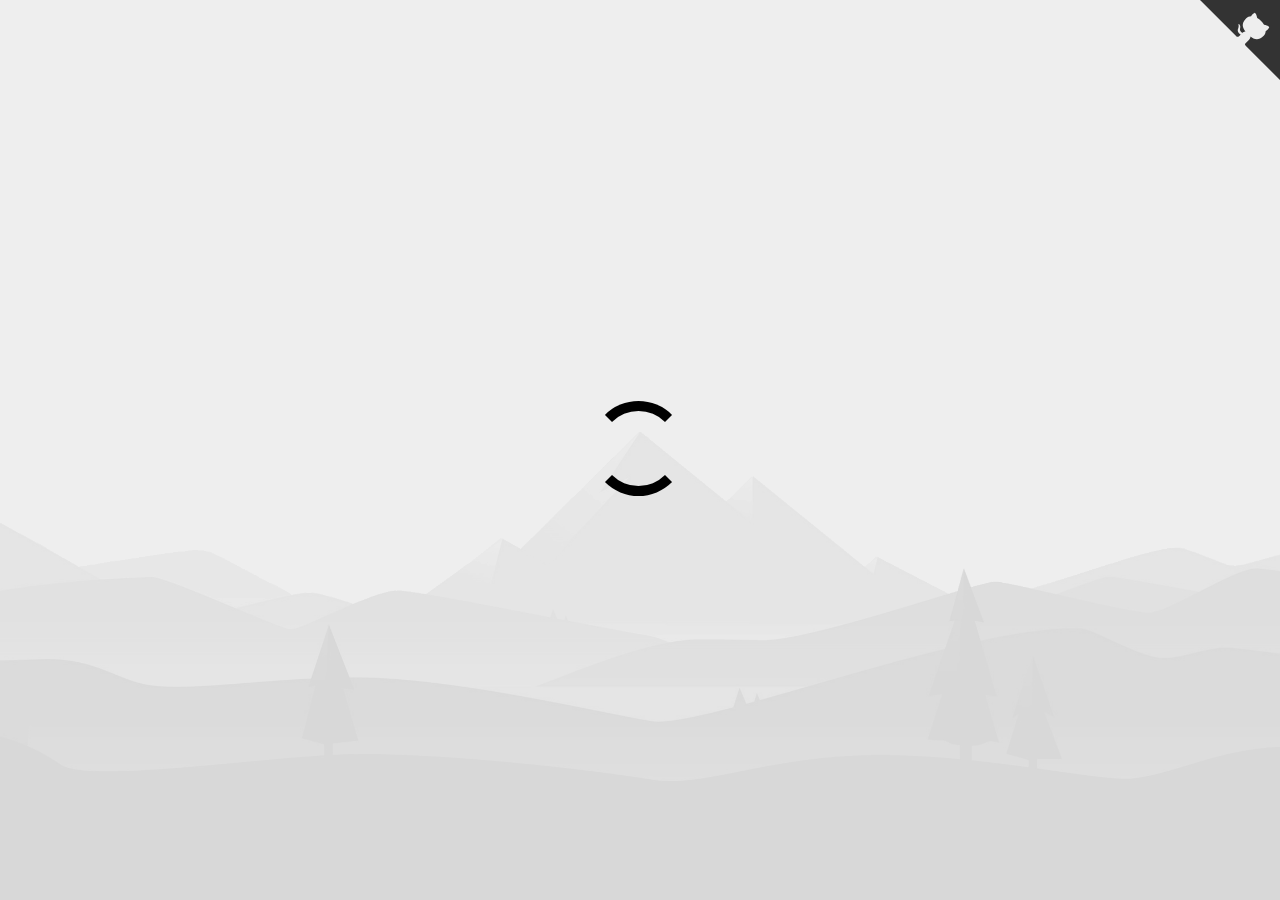
==== source/BlazorSite/wwwroot/index.html @ 9617e1ce "[Source] Small update to the GitHub Corner widget to better fit in the site's design" ====
﻿<!DOCTYPE html>
<html>
<head>

    <meta charset="utf-8" />
    <meta name="viewport" content="width=device-width" />
    <title>Emil's Dev Blog</title>

    <!-- HighlightJs -->
    <link rel="stylesheet" href="site/css/highlightjs.vs2015.css">
    <script src="site/js/highlight.pack.js"></script>
    <script src="site/js/highlight.interop.js"></script>

    <!-- GitHub Pages SPA helper -->
    <script src="site/js/gh-spa.js"></script>
    <script type="text/javascript">
        spa.handleRedirectFrom404();
    </script>

    <!-- Page loading animation -->
    <link rel="stylesheet" href="site/css/loader.css" />

    <!-- GitHub Corner -->
    <link rel="stylesheet" href="site/css/github-corner.css" />

    <!-- Theme -->
    <link rel="stylesheet" href="site/css/site.css" />

</head>
    <body>

        <!-- GitHub Corner -->
        <a href="https://github.com/petroemil" class="github-corner" aria-label="View source on GitHub">
            <svg width="80" height="80" viewBox="0 0 250 250" aria-hidden="true">
                <path d="M0,0 L115,115 L130,115 L142,142 L250,250 L250,0 Z"></path>
                <path d="M128.3,109.0 C113.8,99.7 119.0,89.6 119.0,89.6 C122.0,82.7 120.5,78.6 120.5,78.6 C119.2,72.0 123.4,76.3 123.4,76.3 C127.3,80.9 125.5,87.3 125.5,87.3 C122.9,97.6 130.6,101.9 134.4,103.2" fill="currentColor" style="transform-origin: 130px 106px;" class="octo-arm"></path>
                <path d="M115.0,115.0 C114.9,115.1 118.7,116.5 119.8,115.4 L133.7,101.6 C136.9,99.2 139.9,98.4 142.2,98.6 C133.8,88.0 127.5,74.4 143.8,58.0 C148.5,53.4 154.0,51.2 159.7,51.0 C160.3,49.4 163.2,43.6 171.4,40.1 C171.4,40.1 176.1,42.5 178.8,56.2 C183.1,58.6 187.2,61.8 190.9,65.4 C194.5,69.0 197.7,73.2 200.1,77.6 C213.8,80.2 216.3,84.9 216.3,84.9 C212.7,93.1 206.9,96.0 205.4,96.6 C205.1,102.4 203.0,107.8 198.3,112.5 C181.9,128.9 168.3,122.5 157.7,114.1 C157.9,116.9 156.7,120.9 152.7,124.9 L141.0,136.5 C139.8,137.7 141.6,141.9 141.8,141.8 Z" fill="currentColor" class="octo-body"></path>
            </svg>
        </a>

        <!-- App -->
        <app>
            <div id="loader"></div>
        </app>
        
        <!-- Blazor -->
        <script src="_framework/blazor.webassembly.js"></script>

    </body>
</html>
---- source/BlazorSite/wwwroot/site/css/highlightjs.vs2015.css ----
/*
 * Visual Studio 2015 dark style
 * Author: Nicolas LLOBERA <nllobera@gmail.com>
 */

.hljs {
  display: block;
  overflow-x: auto;
  padding: 0.5em;
  background: #1E1E1E;
  color: #DCDCDC;
}

.hljs-keyword,
.hljs-literal,
.hljs-symbol,
.hljs-name {
  color: #569CD6;
}
.hljs-link {
  color: #569CD6;
  text-decoration: underline;
}

.hljs-built_in,
.hljs-type {
  color: #4EC9B0;
}

.hljs-number,
.hljs-class {
  color: #B8D7A3;
}

.hljs-string,
.hljs-meta-string {
  color: #D69D85;
}

.hljs-regexp,
.hljs-template-tag {
  color: #9A5334;
}

.hljs-subst,
.hljs-function,
.hljs-title,
.hljs-params,
.hljs-formula {
  color: #DCDCDC;
}

.hljs-comment,
.hljs-quote {
  color: #57A64A;
  font-style: italic;
}

.hljs-doctag {
  color: #608B4E;
}

.hljs-meta,
.hljs-meta-keyword,
.hljs-tag {
  color: #9B9B9B;
}

.hljs-variable,
.hljs-template-variable {
  color: #BD63C5;
}

.hljs-attr,
.hljs-attribute,
.hljs-builtin-name {
  color: #9CDCFE;
}

.hljs-section {
  color: gold;
}

.hljs-emphasis {
  font-style: italic;
}

.hljs-strong {
  font-weight: bold;
}

/*.hljs-code {
  font-family:'Monospace';
}*/

.hljs-bullet,
.hljs-selector-tag,
.hljs-selector-id,
.hljs-selector-class,
.hljs-selector-attr,
.hljs-selector-pseudo {
  color: #D7BA7D;
}

.hljs-addition {
  background-color: #144212;
  display: inline-block;
  width: 100%;
}

.hljs-deletion {
  background-color: #600;
  display: inline-block;
  width: 100%;
}
---- source/BlazorSite/wwwroot/site/css/loader.css ----
﻿#loader {
    display: inline-block;
    position: absolute;
    top: 50%;
    left: 50%;
    margin-top: -50px;
    margin-left: -50px;
    width: 100px;
    height: 100px;
}

#loader:after {
    content: "";
    display: block;
    width: 75px;
    height: 75px;
    margin: 1px;
    border-radius: 50%;
    border: 10px solid #000000;
    border-color: #000000 transparent #000000 transparent;
    animation: loader 1.5s linear infinite;
}

@keyframes loader {
    0% {
        transform: rotate(0deg);
    }

    100% {
        transform: rotate(360deg);
    }
}
---- source/BlazorSite/wwwroot/site/css/github-corner.css ----
﻿.github-corner svg {
    fill: #333333;
    color: #EEEEEE;
    position: fixed;
    top: 0;
    right: 0;
    border: 0;
}

.github-corner:hover .octo-arm {
    animation: octocat-wave 560ms ease-in-out
}

@keyframes octocat-wave {
    0%,100% {
        transform: rotate(0)
    }

    20%,60% {
        transform: rotate(-25deg)
    }

    40%,80% {
        transform: rotate(10deg)
    }
}

@media (max-width:500px) {
    .github-corner:hover .octo-arm {
        animation: none
    }

    .github-corner .octo-arm {
        animation: octocat-wave 560ms ease-in-out
    }
}
---- source/BlazorSite/wwwroot/site/css/site.css ----
﻿body {
    background-image: url(../images/background.png);
    background-position: bottom;
    background-repeat: no-repeat;
    background-attachment: fixed;
    background-size:  contain;
    background-color: #EEEEEE;
    font-family: "Segoe UI","SegoeUI","Helvetica Neue",Helvetica,Arial,sans-serif;
    font-size: large;
    font-weight: lighter;
    color: #555555;
}

h1, h2, h3, h4, h5, h6 {
    color: #000000;
    font-weight: normal;
}

p {
    text-align: justify;
}

a {
    color: #000000;
    text-decoration: none;
    font-weight: normal;
}

.content-card {
    max-width: 720px;
    margin-left: auto;
    margin-right: auto;
    margin-top: 50px;
    margin-bottom: 50px;
    background-color: #FFFFFF;
    box-shadow: 5px 5px 25px #AAAAAA;
    padding: 25px;
}

.content-card img {
    margin-left: -25px;
    margin-right: -25px;
    width: calc(100% + 50px);
}

.content-card pre {
    margin-left: -25px;
    margin-right: -25px;
}

.content-heroimage {
    margin-left: -25px;
    margin-right: -25px;
    margin-top: -25px;
    height: 300px;
    background-position: center;
    background-size: cover;
}

.content-title {
    margin-left: -25px;
    margin-right: -25px;
    margin-top: -25px;
    padding: 3px 25px;
    background: #333333;
    color: #AAAAAA;
}
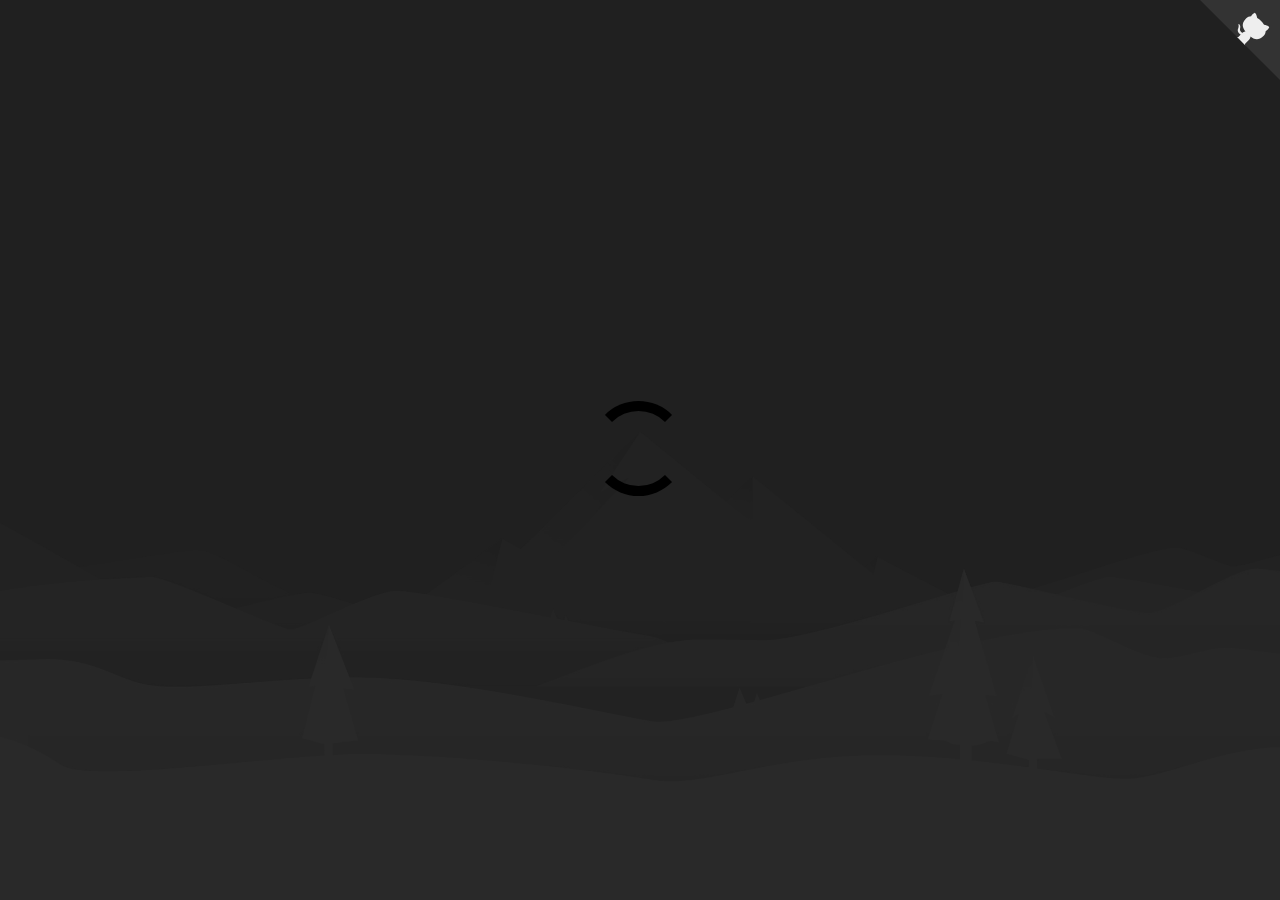
==== commit d51b7945: "[Source] Added dark theme" ====
--- a/source/BlazorSite/wwwroot/index.html
+++ b/source/BlazorSite/wwwroot/index.html
@@ -5,6 +5,14 @@
     <meta charset="utf-8" />
     <meta name="viewport" content="width=device-width" />
     <title>Emil's Dev Blog</title>
+
+    <!-- Social Media Sharing (Defaults) -->
+    <meta property="og:type" content="article">
+    <meta property="og:title" content="Emil's Dev Blog">
+    <meta property="og:image" content="https://petroemil.github.io/site/images/heroimage.png">
+    <meta property="og:url" content="https://petroemil.github.io">
+
+    <meta name="twitter:card" content="summary_large_image">
 
     <!-- HighlightJs -->
     <link rel="stylesheet" href="site/css/highlightjs.vs2015.css">
@@ -17,6 +25,9 @@
         spa.handleRedirectFrom404();
     </script>
 
+    <!-- Helpers for sharing -->
+    <script src="site/js/social-share.js"></script>
+
     <!-- Page loading animation -->
     <link rel="stylesheet" href="site/css/loader.css" />
 
@@ -24,7 +35,8 @@
     <link rel="stylesheet" href="site/css/github-corner.css" />
 
     <!-- Theme -->
-    <link rel="stylesheet" href="site/css/site.css" />
+    <link rel="stylesheet" href="site/css/site-common.css" />
+    <link rel="stylesheet" href="site/css/site-dark.css" />
 
 </head>
     <body>
--- a/source/BlazorSite/wwwroot/site/css/site-common.css
+++ b/source/BlazorSite/wwwroot/site/css/site-common.css
@@ -0,0 +1,64 @@
+﻿body {
+    background-position: bottom;
+    background-repeat: no-repeat;
+    background-attachment: fixed;
+    background-size: contain;
+    font-family: "Segoe UI","SegoeUI","Helvetica Neue",Helvetica,Arial,sans-serif;
+    font-size: large;
+    font-weight: lighter;
+}
+
+h1, h2, h3, h4, h5, h6 {
+    font-weight: normal;
+}
+
+p {
+    text-align: justify;
+}
+
+a {
+    text-decoration: none;
+    font-weight: normal;
+}
+
+.content-card {
+    max-width: 720px;
+    margin-left: auto;
+    margin-right: auto;
+    margin-top: 50px;
+    margin-bottom: 50px;
+    padding: 25px;
+}
+
+.markdown img {
+    margin-left: -25px;
+    margin-right: -25px;
+    width: calc(100% + 50px);
+}
+
+.markdown pre {
+    margin-left: -25px;
+    margin-right: -25px;
+}
+
+.content-heroimage {
+    margin-left: -25px;
+    margin-right: -25px;
+    margin-top: -25px;
+    height: 300px;
+    background-position: center;
+    background-size: cover;
+}
+
+.content-title {
+    margin-left: -25px;
+    margin-right: -25px;
+    margin-top: -25px;
+    padding: 3px 25px;
+}
+
+.share-icon {
+    width: 32px;
+    height: 32px;
+    margin: 0px 25px;
+}--- a/source/BlazorSite/wwwroot/site/css/site-dark.css
+++ b/source/BlazorSite/wwwroot/site/css/site-dark.css
@@ -0,0 +1,27 @@
+﻿body {
+    background-image: url(../images/bg-dark.png);
+    background-color: #202020;
+    color: #C6C6C6;
+}
+
+h1, h2, h3, h4, h5, h6 {
+    color: #FFFFFF;
+}
+
+a {
+    color: #FFFFFF;
+}
+
+.content-card {
+    background-color: #292929;
+    box-shadow: 5px 5px 10px #151515;
+}
+
+.content-title {
+    background: #1E1E1E;
+    color: #8A8A8A;
+}
+
+.share-icon {
+    fill: #8A8A8A;
+}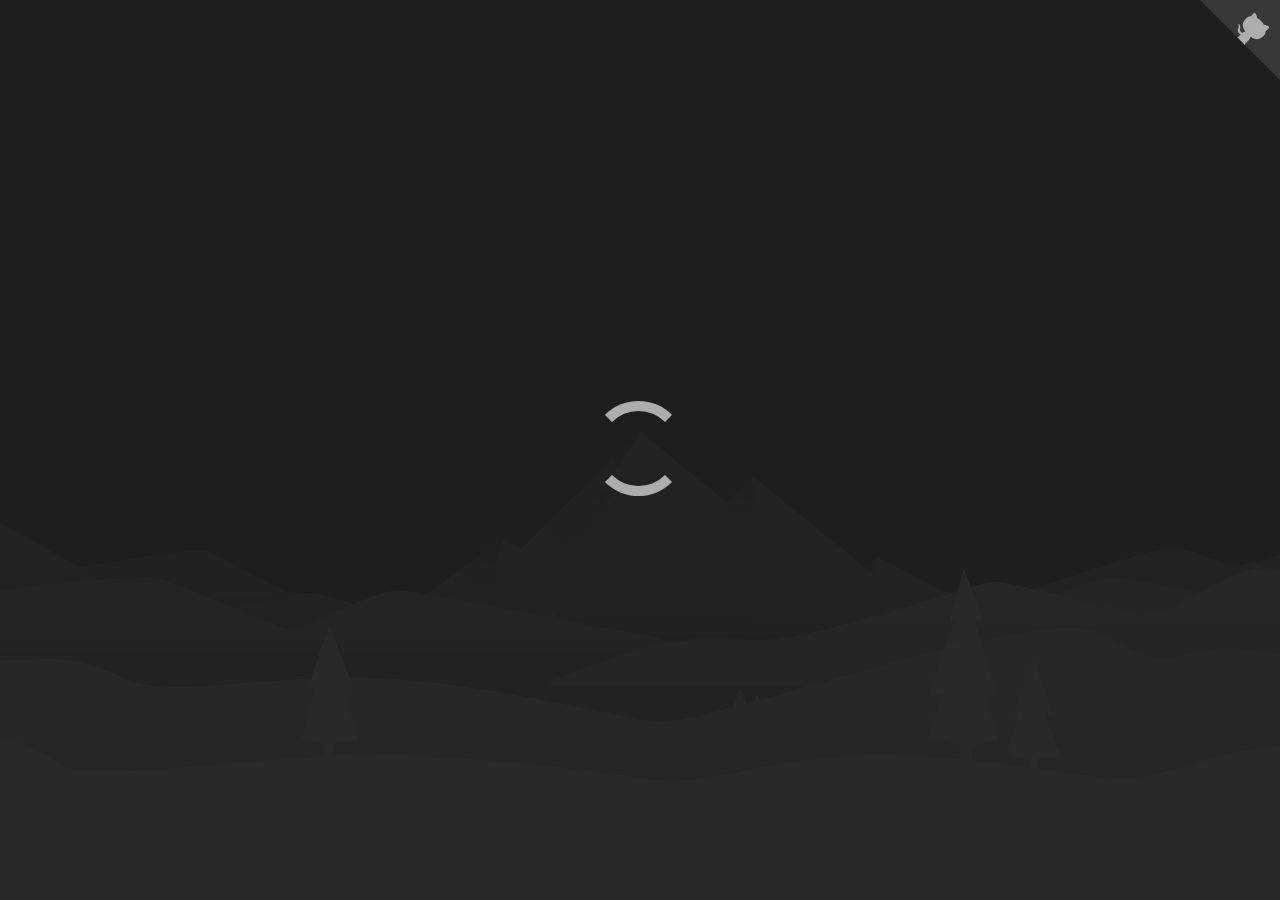
==== commit 1f0b0c35: "[Source] Added theme switcher (not exposed yet)" ====
--- a/source/BlazorSite/wwwroot/index.html
+++ b/source/BlazorSite/wwwroot/index.html
@@ -15,7 +15,8 @@
     <meta name="twitter:card" content="summary_large_image">
 
     <!-- HighlightJs -->
-    <link rel="stylesheet" href="site/css/highlightjs.vs2015.css">
+    <link theme="dark" rel="stylesheet" href="site/css/highlightjs.dark.css">
+    <link theme="light" rel="stylesheet" href="site/css/highlightjs.light.css">
     <script src="site/js/highlight.pack.js"></script>
     <script src="site/js/highlight.interop.js"></script>
 
@@ -36,27 +37,35 @@
 
     <!-- Theme -->
     <link rel="stylesheet" href="site/css/site-common.css" />
-    <link rel="stylesheet" href="site/css/site-dark.css" />
+    <link theme="dark" rel="stylesheet" href="site/css/site-dark.css" />
+    <link theme="light" rel="stylesheet" href="site/css/site-light.css" />
+
+    <!-- Theme Switcher -->
+    <script src="site/js/theme-switcher.js"></script>
+    <script type="text/javascript">
+        // Default to Dark
+        theme_switcher.switch("dark");
+    </script>
 
 </head>
-    <body>
+<body>
 
-        <!-- GitHub Corner -->
-        <a href="https://github.com/petroemil" class="github-corner" aria-label="View source on GitHub">
-            <svg width="80" height="80" viewBox="0 0 250 250" aria-hidden="true">
-                <path d="M0,0 L115,115 L130,115 L142,142 L250,250 L250,0 Z"></path>
-                <path d="M128.3,109.0 C113.8,99.7 119.0,89.6 119.0,89.6 C122.0,82.7 120.5,78.6 120.5,78.6 C119.2,72.0 123.4,76.3 123.4,76.3 C127.3,80.9 125.5,87.3 125.5,87.3 C122.9,97.6 130.6,101.9 134.4,103.2" fill="currentColor" style="transform-origin: 130px 106px;" class="octo-arm"></path>
-                <path d="M115.0,115.0 C114.9,115.1 118.7,116.5 119.8,115.4 L133.7,101.6 C136.9,99.2 139.9,98.4 142.2,98.6 C133.8,88.0 127.5,74.4 143.8,58.0 C148.5,53.4 154.0,51.2 159.7,51.0 C160.3,49.4 163.2,43.6 171.4,40.1 C171.4,40.1 176.1,42.5 178.8,56.2 C183.1,58.6 187.2,61.8 190.9,65.4 C194.5,69.0 197.7,73.2 200.1,77.6 C213.8,80.2 216.3,84.9 216.3,84.9 C212.7,93.1 206.9,96.0 205.4,96.6 C205.1,102.4 203.0,107.8 198.3,112.5 C181.9,128.9 168.3,122.5 157.7,114.1 C157.9,116.9 156.7,120.9 152.7,124.9 L141.0,136.5 C139.8,137.7 141.6,141.9 141.8,141.8 Z" fill="currentColor" class="octo-body"></path>
-            </svg>
-        </a>
+    <!-- GitHub Corner -->
+    <a href="https://github.com/petroemil" class="github-corner" aria-label="View source on GitHub">
+        <svg width="80" height="80" viewBox="0 0 250 250" aria-hidden="true">
+            <path d="M0,0 L115,115 L130,115 L142,142 L250,250 L250,0 Z"></path>
+            <path d="M128.3,109.0 C113.8,99.7 119.0,89.6 119.0,89.6 C122.0,82.7 120.5,78.6 120.5,78.6 C119.2,72.0 123.4,76.3 123.4,76.3 C127.3,80.9 125.5,87.3 125.5,87.3 C122.9,97.6 130.6,101.9 134.4,103.2" fill="currentColor" style="transform-origin: 130px 106px;" class="octo-arm"></path>
+            <path d="M115.0,115.0 C114.9,115.1 118.7,116.5 119.8,115.4 L133.7,101.6 C136.9,99.2 139.9,98.4 142.2,98.6 C133.8,88.0 127.5,74.4 143.8,58.0 C148.5,53.4 154.0,51.2 159.7,51.0 C160.3,49.4 163.2,43.6 171.4,40.1 C171.4,40.1 176.1,42.5 178.8,56.2 C183.1,58.6 187.2,61.8 190.9,65.4 C194.5,69.0 197.7,73.2 200.1,77.6 C213.8,80.2 216.3,84.9 216.3,84.9 C212.7,93.1 206.9,96.0 205.4,96.6 C205.1,102.4 203.0,107.8 198.3,112.5 C181.9,128.9 168.3,122.5 157.7,114.1 C157.9,116.9 156.7,120.9 152.7,124.9 L141.0,136.5 C139.8,137.7 141.6,141.9 141.8,141.8 Z" fill="currentColor" class="octo-body"></path>
+        </svg>
+    </a>
 
-        <!-- App -->
-        <app>
-            <div id="loader"></div>
-        </app>
-        
-        <!-- Blazor -->
-        <script src="_framework/blazor.webassembly.js"></script>
+    <!-- App -->
+    <app>
+        <div id="loader"></div>
+    </app>
 
-    </body>
+    <!-- Blazor -->
+    <script src="_framework/blazor.webassembly.js"></script>
+
+</body>
 </html>
--- a/source/BlazorSite/wwwroot/site/css/highlightjs.dark.css
+++ b/source/BlazorSite/wwwroot/site/css/highlightjs.dark.css
@@ -0,0 +1,115 @@
+/*
+ * Visual Studio 2015 dark style
+ * Author: Nicolas LLOBERA <nllobera@gmail.com>
+ */
+
+.hljs {
+  display: block;
+  overflow-x: auto;
+  padding: 0.5em;
+  background: #1E1E1E;
+  color: #DCDCDC;
+}
+
+.hljs-keyword,
+.hljs-literal,
+.hljs-symbol,
+.hljs-name {
+  color: #569CD6;
+}
+.hljs-link {
+  color: #569CD6;
+  text-decoration: underline;
+}
+
+.hljs-built_in,
+.hljs-type {
+  color: #4EC9B0;
+}
+
+.hljs-number,
+.hljs-class {
+  color: #B8D7A3;
+}
+
+.hljs-string,
+.hljs-meta-string {
+  color: #D69D85;
+}
+
+.hljs-regexp,
+.hljs-template-tag {
+  color: #9A5334;
+}
+
+.hljs-subst,
+.hljs-function,
+.hljs-title,
+.hljs-params,
+.hljs-formula {
+  color: #DCDCDC;
+}
+
+.hljs-comment,
+.hljs-quote {
+  color: #57A64A;
+  font-style: italic;
+}
+
+.hljs-doctag {
+  color: #608B4E;
+}
+
+.hljs-meta,
+.hljs-meta-keyword,
+.hljs-tag {
+  color: #9B9B9B;
+}
+
+.hljs-variable,
+.hljs-template-variable {
+  color: #BD63C5;
+}
+
+.hljs-attr,
+.hljs-attribute,
+.hljs-builtin-name {
+  color: #9CDCFE;
+}
+
+.hljs-section {
+  color: gold;
+}
+
+.hljs-emphasis {
+  font-style: italic;
+}
+
+.hljs-strong {
+  font-weight: bold;
+}
+
+/*.hljs-code {
+  font-family:'Monospace';
+}*/
+
+.hljs-bullet,
+.hljs-selector-tag,
+.hljs-selector-id,
+.hljs-selector-class,
+.hljs-selector-attr,
+.hljs-selector-pseudo {
+  color: #D7BA7D;
+}
+
+.hljs-addition {
+  background-color: #144212;
+  display: inline-block;
+  width: 100%;
+}
+
+.hljs-deletion {
+  background-color: #600;
+  display: inline-block;
+  width: 100%;
+}
--- a/source/BlazorSite/wwwroot/site/css/highlightjs.light.css
+++ b/source/BlazorSite/wwwroot/site/css/highlightjs.light.css
@@ -0,0 +1,68 @@
+/*
+
+Visual Studio-like style based on original C# coloring by Jason Diamond <jason@diamond.name>
+
+*/
+.hljs {
+  display: block;
+  overflow-x: auto;
+  padding: 0.5em;
+  background: #EFEFEF;
+  color: black;
+}
+
+.hljs-comment,
+.hljs-quote,
+.hljs-variable {
+  color: #008000;
+}
+
+.hljs-keyword,
+.hljs-selector-tag,
+.hljs-built_in,
+.hljs-name,
+.hljs-tag {
+  color: #00f;
+}
+
+.hljs-string,
+.hljs-title,
+.hljs-section,
+.hljs-attribute,
+.hljs-literal,
+.hljs-template-tag,
+.hljs-template-variable,
+.hljs-type,
+.hljs-addition {
+  color: #a31515;
+}
+
+.hljs-deletion,
+.hljs-selector-attr,
+.hljs-selector-pseudo,
+.hljs-meta {
+  color: #2b91af;
+}
+
+.hljs-doctag {
+  color: #808080;
+}
+
+.hljs-attr {
+  color: #f00;
+}
+
+.hljs-symbol,
+.hljs-bullet,
+.hljs-link {
+  color: #00b0e8;
+}
+
+
+.hljs-emphasis {
+  font-style: italic;
+}
+
+.hljs-strong {
+  font-weight: bold;
+}
--- a/source/BlazorSite/wwwroot/site/css/loader.css
+++ b/source/BlazorSite/wwwroot/site/css/loader.css
@@ -16,8 +16,6 @@
     height: 75px;
     margin: 1px;
     border-radius: 50%;
-    border: 10px solid #000000;
-    border-color: #000000 transparent #000000 transparent;
     animation: loader 1.5s linear infinite;
 }
 
--- a/source/BlazorSite/wwwroot/site/css/github-corner.css
+++ b/source/BlazorSite/wwwroot/site/css/github-corner.css
@@ -1,6 +1,4 @@
 ﻿.github-corner svg {
-    fill: #333333;
-    color: #EEEEEE;
     position: fixed;
     top: 0;
     right: 0;
--- a/source/BlazorSite/wwwroot/site/css/site-dark.css
+++ b/source/BlazorSite/wwwroot/site/css/site-dark.css
@@ -1,27 +1,37 @@
 ﻿body {
     background-image: url(../images/bg-dark.png);
-    background-color: #202020;
-    color: #C6C6C6;
+    background-color: #1E1E1E;
+    color: #CCCCCC;
 }
 
 h1, h2, h3, h4, h5, h6 {
-    color: #FFFFFF;
+    color: #E8E8E8;
 }
 
 a {
-    color: #FFFFFF;
+    color: #E8E8E8;
 }
 
 .content-card {
-    background-color: #292929;
-    box-shadow: 5px 5px 10px #151515;
+    background-color: #252525;
+    box-shadow: 5px 5px 25px #101010;
 }
 
 .content-title {
-    background: #1E1E1E;
-    color: #8A8A8A;
+    background: #383838;
+    color: #E8E8E8;
 }
 
 .share-icon {
     fill: #8A8A8A;
+}
+
+#loader:after {
+    border: 10px solid #ADADAD;
+    border-color: #ADADAD transparent #ADADAD transparent;
+}
+
+.github-corner svg {
+    fill: #383838;
+    color: #ADADAD;
 }--- a/source/BlazorSite/wwwroot/site/css/site-light.css
+++ b/source/BlazorSite/wwwroot/site/css/site-light.css
@@ -0,0 +1,37 @@
+﻿body {
+    background-image: url(../images/bg-light.png);
+    background-color: #EEEEEE;
+    color: #555555;
+}
+
+h1, h2, h3, h4, h5, h6 {
+    color: #000000;
+}
+
+a {
+    color: #000000;
+}
+
+.content-card {
+    background-color: #FFFFFF;
+    box-shadow: 5px 5px 25px #AAAAAA;
+}
+
+.content-title {
+    background: #333333;
+    color: #AAAAAA;
+}
+
+.share-icon {
+    fill: #AAAAAA;
+}
+
+#loader:after {
+    border: 10px solid #000000;
+    border-color: #000000 transparent #000000 transparent;
+}
+
+.github-corner svg {
+    fill: #333333;
+    color: #EEEEEE;
+}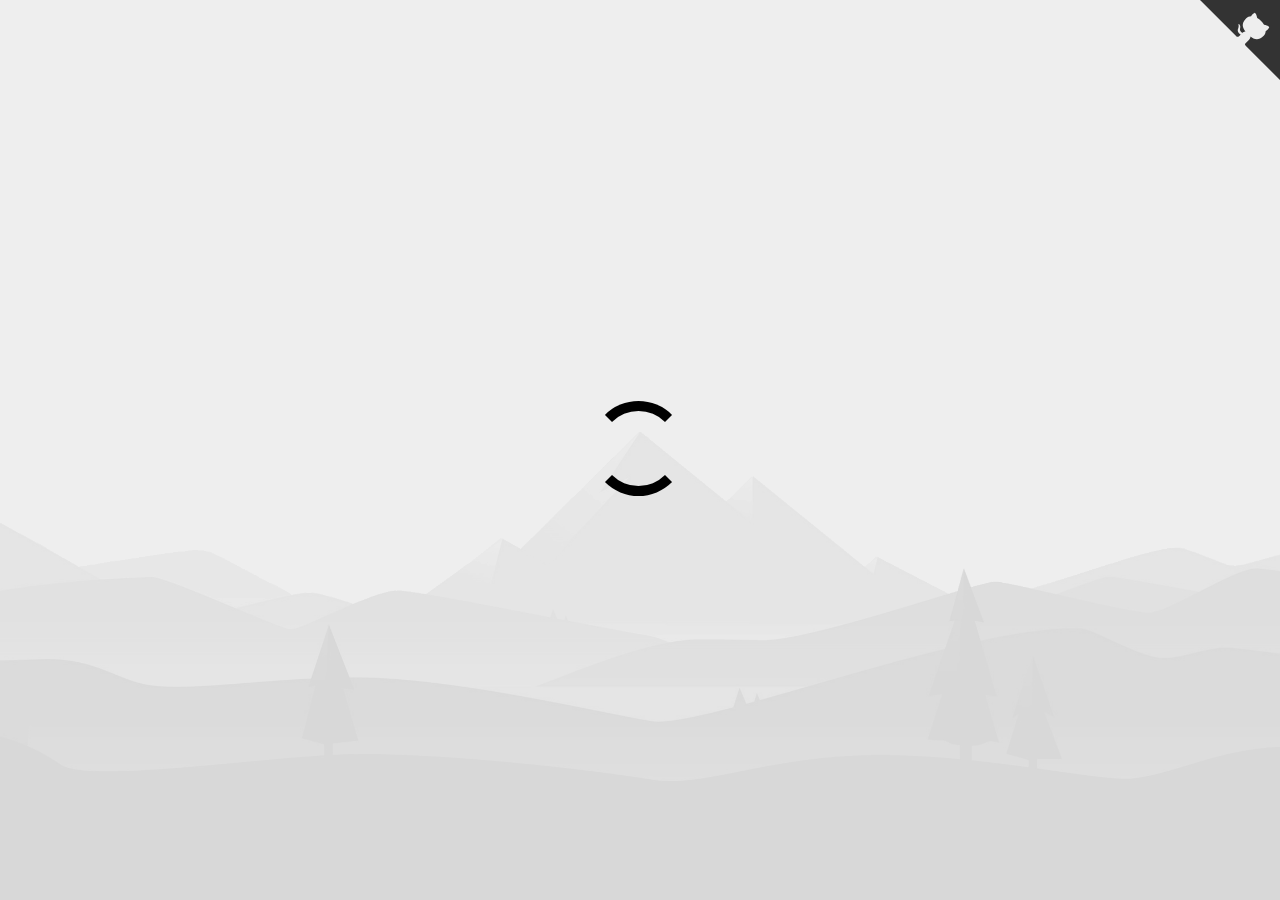
==== commit dcc5da59: "Use system theme" ====
--- a/source/BlazorSite/wwwroot/index.html
+++ b/source/BlazorSite/wwwroot/index.html
@@ -15,8 +15,8 @@
     <meta name="twitter:card" content="summary_large_image">
 
     <!-- HighlightJs -->
-    <link theme="dark" rel="stylesheet" href="site/css/highlightjs.dark.css">
-    <link theme="light" rel="stylesheet" href="site/css/highlightjs.light.css">
+    <link rel="stylesheet" href="site/css/highlightjs.dark.css" media="(prefers-color-scheme: dark), (prefers-color-scheme: no-preference)" />
+    <link rel="stylesheet" href="site/css/highlightjs.light.css" media="(prefers-color-scheme: light)" />
     <script src="site/js/highlight.pack.js"></script>
     <script src="site/js/highlight.interop.js"></script>
 
@@ -37,8 +37,8 @@
 
     <!-- Theme -->
     <link rel="stylesheet" href="site/css/site-common.css" />
-    <link theme="dark" rel="stylesheet" href="site/css/site-dark.css" />
-    <link theme="light" rel="stylesheet" href="site/css/site-light.css" />
+    <link rel="stylesheet" href="site/css/site-dark.css" media="(prefers-color-scheme: dark), (prefers-color-scheme: no-preference)" />
+    <link rel="stylesheet" href="site/css/site-light.css" media="(prefers-color-scheme: light)" />
 
     <!-- Theme Switcher -->
     <script src="site/js/theme-switcher.js"></script>
--- a/source/BlazorSite/wwwroot/site/css/site-common.css
+++ b/source/BlazorSite/wwwroot/site/css/site-common.css
@@ -6,14 +6,12 @@
     font-family: "Segoe UI","SegoeUI","Helvetica Neue",Helvetica,Arial,sans-serif;
     font-size: large;
     font-weight: lighter;
+    text-align: justify;
 }
 
 h1, h2, h3, h4, h5, h6 {
     font-weight: normal;
-}
-
-p {
-    text-align: justify;
+    text-align: left;
 }
 
 a {
@@ -41,6 +39,12 @@
     margin-right: -25px;
 }
 
+.markdown pre code {
+    padding-left: 25px;
+    padding-right: 25px;
+    text-align: left;
+}
+
 .content-heroimage {
     margin-left: -25px;
     margin-right: -25px;
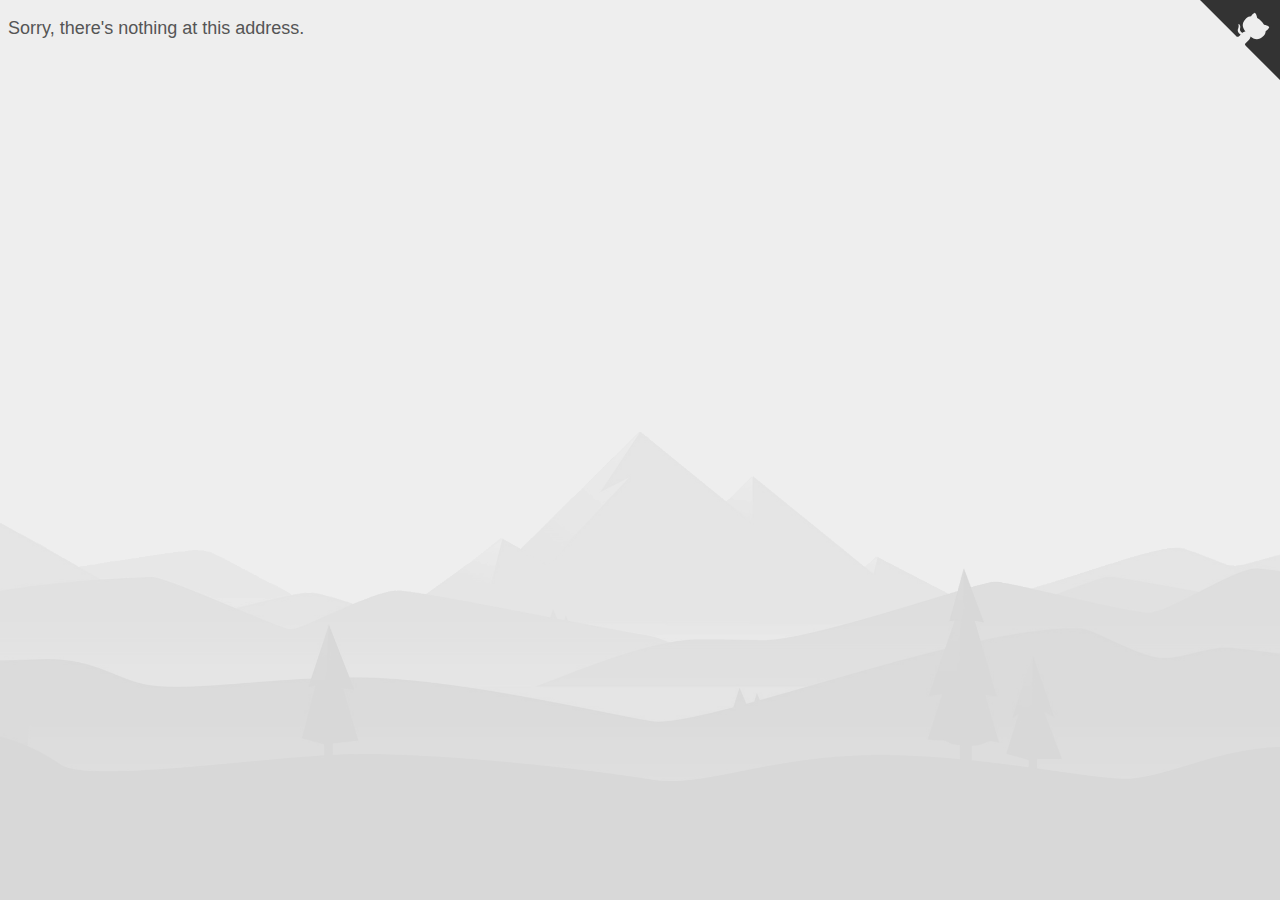
==== commit efb023c5: "Updated the index.html" ====
--- a/source/BlazorSite/wwwroot/index.html
+++ b/source/BlazorSite/wwwroot/index.html
@@ -5,6 +5,7 @@
     <meta charset="utf-8" />
     <meta name="viewport" content="width=device-width" />
     <title>Emil's Dev Blog</title>
+    <base href="/" />
 
     <!-- Social Media Sharing (Defaults) -->
     <meta property="og:type" content="article">
@@ -40,13 +41,6 @@
     <link rel="stylesheet" href="site/css/site-dark.css" media="(prefers-color-scheme: dark), (prefers-color-scheme: no-preference)" />
     <link rel="stylesheet" href="site/css/site-light.css" media="(prefers-color-scheme: light)" />
 
-    <!-- Theme Switcher -->
-    <script src="site/js/theme-switcher.js"></script>
-    <script type="text/javascript">
-        // Default to Dark
-        theme_switcher.switch("dark");
-    </script>
-
 </head>
 <body>
 
@@ -60,7 +54,7 @@
     </a>
 
     <!-- App -->
-    <app>
+    <app id="app">
         <div id="loader"></div>
     </app>
 
